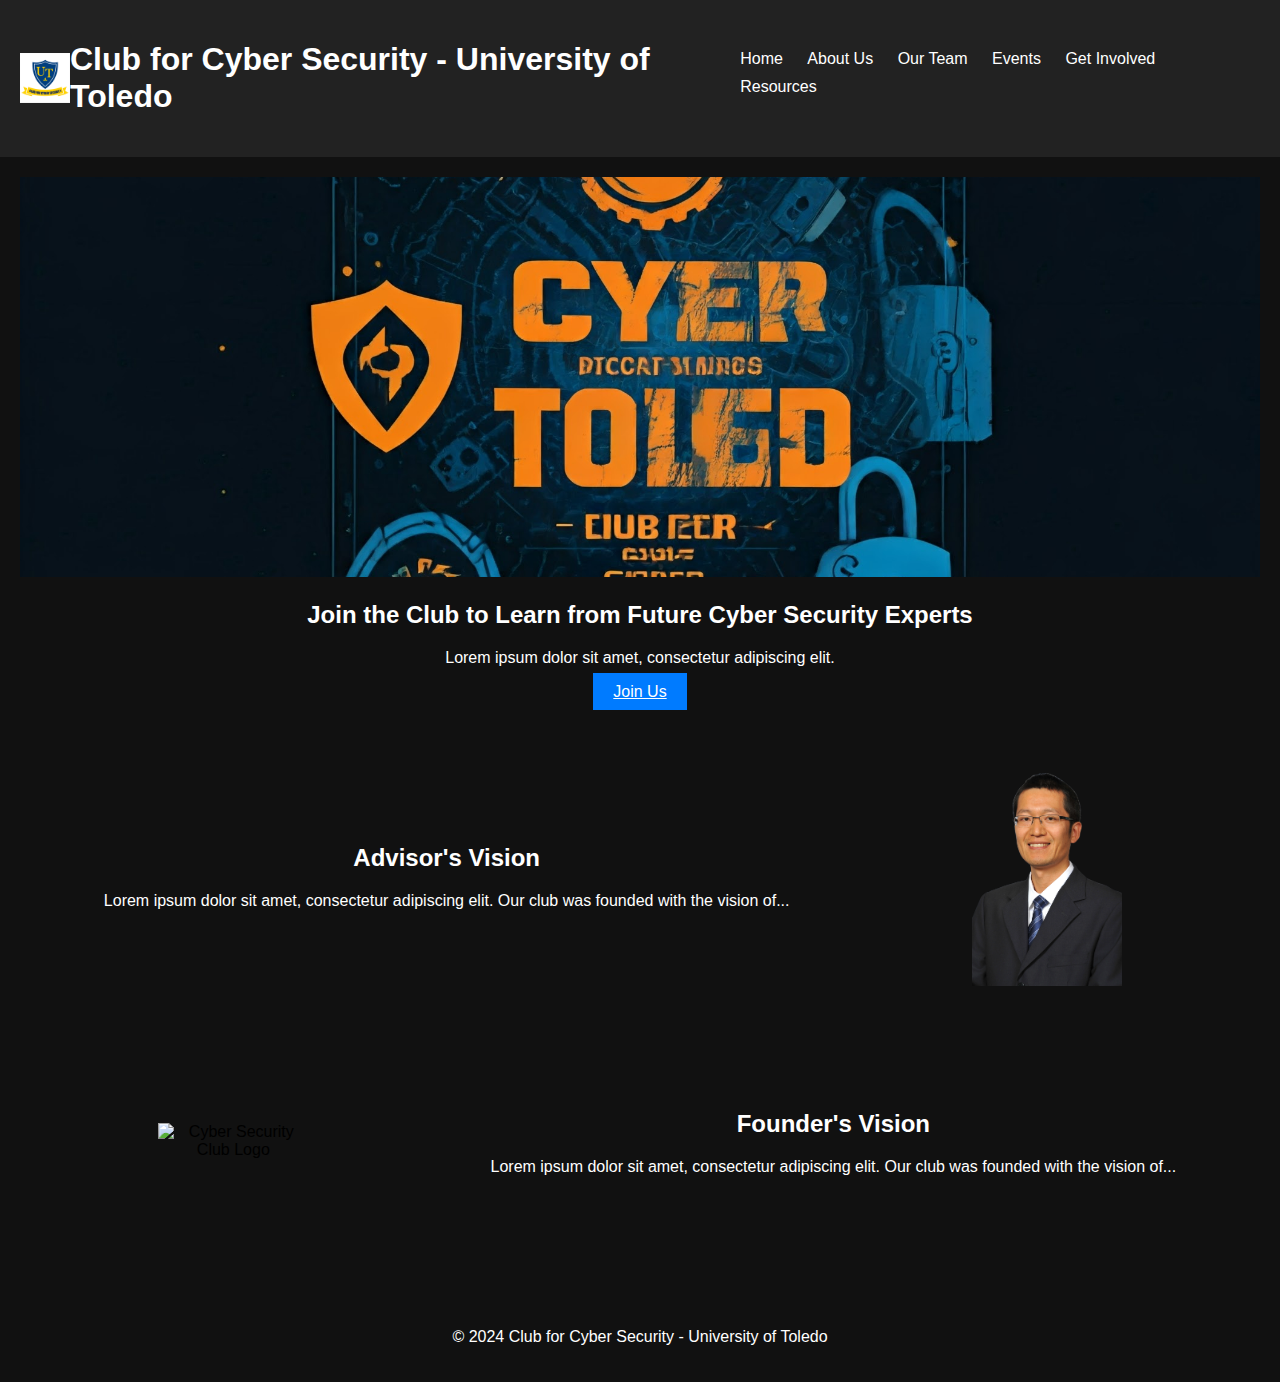
==== index.html @ 1f26b113 "initial commit" ====
<!DOCTYPE html>
<html lang="en">
<head>
  <meta charset="UTF-8">
  <meta name="viewport" content="width=device-width, initial-scale=1.0">
  <title>Cyber Security Club - Toledo</title>
  <link rel="stylesheet" href="styles.css">
  <link rel="icon" href="assets/fav.png" type="image/x-icon">
</head>
<body>
  <header>
    <img src="assets/logo.png" alt="Cyber Security Club Logo" href="index.html">
    <h1>Club for Cyber Security - University of Toledo</h1>
    <nav>
        <ul>
            <li><a href="index.html">Home</a></li>
            <li><a href="aboutus.html">About Us</a></li>
            <li><a href="ourteam.html">Our Team</a></li>
            <li><a href="events.html">Events</a></li>
            <li><a href="joinus.html">Get Involved</a></li>
            <li><a href="resources.html">Resources</a></li>   
        </ul>
      </nav>
  </header>

  <main>
    <section class="hero">
      <img src="assets/image1.jpeg" alt="Cybersecurity Banner">
      <h2>Join the Club to Learn from Future Cyber Security Experts</h2>
      <p>Lorem ipsum dolor sit amet, consectetur adipiscing elit.</p>
      <a href="https://invonet.utoledo.edu/organization/utoledoccs" class="button">Join Us</a>
    </section>

    <section class="founders-vision">
      <div class="founders-vision-box">
        <h2>Advisor's Vision</h2>
        <p>Lorem ipsum dolor sit amet, consectetur adipiscing elit. Our club was founded with the vision of...</p>
      </div>
      <div class="logo-container">
        <img src="assets/DrSun.png" alt="Cyber Security Club Logo">
      </div>
    </section>
    <section class="founders-vision">
        <div class="logo-container">
            <img src="assets/ashiq.png" alt="Cyber Security Club Logo">
          </div>
        <div class="founders-vision-box">
          <h2>Founder's Vision</h2>
          <p>Lorem ipsum dolor sit amet, consectetur adipiscing elit. Our club was founded with the vision of...</p>
        </div>
        
      </section>

    </main>

  <footer>
    <p>&copy; 2024 Club for Cyber Security - University of Toledo</p>
  </footer>
</body>
</html>
---- styles.css ----
body {
    font-family: Arial, sans-serif;
    margin: 0;
    padding: 0;
    background-color: #111111; /* Dark background */
}

header {
    background-color: #222222;
    color: #ffffff;
    padding: 20px;
    display: flex;
    justify-content: space-between;
    align-items: center;
}

header img {
    width: 50px;
    height: 50px;
}

nav ul {
    list-style: none;
    margin: 0;
    padding: 0;
}

nav ul li {
    display: inline-block;
    margin-right: 20px;
}

nav ul li a {
    text-decoration: none;
    color: #ffffff;
}

main {
    padding: 20px;
}

.hero {
    text-align: center;
}

.hero img {
    width: 100%;
    max-height: 400px;
    object-fit: cover;
}

.hero h2 {
    color: #ffffff;
}

.hero p {
    color: #ffffff;
}

.button {
    background-color: #007bff;
    color: #ffffff;
    padding: 10px 20px;
    border: none;
    cursor: pointer;
}

section {
    margin-bottom: 40px;
}

h2 {
    color: #ffffff;
}

p {
    color: #ffffff;
}

ul {
    list-style: none;
    padding: 0;
}

ul li {
    margin-bottom: 10px;
}

.founders-vision {
    display: flex;
    justify-content: space-between;
    align-items: center;
    padding: 20px;
    gap: 0px; /* Adjust the gap as needed */
}

.founders-vision-box {
    flex: 2; /* Make the box take up the remaining space */
    padding: 20px;
    text-align: center;
}

.logo-container {
    flex: 1; /* Make the logo container take up the remaining space */
    text-align: center;
}

.logo-container img {
    max-width: 150px; /* Adjust the maximum width as needed */
}

/* ... joinus.html... */

.about {
    text-align: center;
}
  
.about p {
    margin-bottom: 20px;
}
  
  .about ul {
    list-style: none;
    padding: 0;
  }
  
  .about ul li {
    margin-bottom: 10px;
    color: #ffffff; /* Set list item text color to white */
    margin-left: 20px; /* Add a slight margin to the left for indentation */
    
  }
  .about-content {
    max-width: 800px; /* Adjust the maximum width as needed */
    margin: 0 auto; /* Center the content horizontally */
  }
 
.back-button {
    position: fixed;
    top: 150px; /* Adjust this value as needed */
    right: 20px;
    padding: 10px 20px;
    background-color: #007bff;
    color: #fff;
    text-decoration: none;
    border: none;
    cursor: pointer;
    z-index: 1000; /* Ensure it appears above other elements */
}
.expandable-content {
    display: none; /* Initially hide the content */
  }
  
  .about ul li:before {
    content: '+ '; /* Add a plus sign before each list item */
    margin-right: 5px; /* Add spacing between the plus sign and text */
    cursor: pointer; /* Make the plus sign clickable */
  }
  
  .about ul li.expanded:before {
    content: '- '; /* Change the plus sign to a minus when expanded */
  }
  
  .about ul li.expanded .expandable-content {
    display: block; /* Show the content when the list item is expanded */
  }

  .team {
    text-align: center;
  }
  
  .team-grid {
    display: grid;
    grid-template-columns: repeat(3, 1fr); /* Create a 3-column grid */
    gap: 20px; /* Adjust the gap between grid items */
  }
  
  .team-member {
    text-align: center;
  }
  
  .team-member img {
    width: 200px;
    height: 200px;
    border-radius: 50%; /* Make the image circular */
    margin-bottom: 10px;
  }
  .team-member h3 {
    color: #007bff; /* Change the color to a more visible one */
  }
  


footer {
    text-align: center;
    padding: 20px;
    background-color: #111111;
    color: #ffffff;
}

/* joinus.html specific styles */

.join {
    text-align: center;
    color: #fddddd; /* Set text color to white */
  }
  
  .join p {
    margin-bottom: 20px;
  }
  
  .join ul {
    list-style: none;
    padding: 0;
  }
  
  .join ul li {
    margin-bottom: 10px;
    display: inline-block;
    margin-right: 10px; /* Add horizontal spacing between icons */
  }
  
  .join a {
    color: #ffffff; /* Text color for links */
    text-decoration: none;
  }
  
  .join img {
    width: 24px;
    height: 24px; /* Adjust image size as needed */
  }

  .coming-soon-container {
    text-align: center;
    padding: 50px;
    background-color: #f0f0f0;
  }
  
  .coming-soon-container img {
    width: 200px;
    height: 200px;
    border-radius: 50%;
    margin-bottom: 20px;
  }
  .coming-soon-container p {
    color: #007bff;
    margin-bottom: 20px;
  }
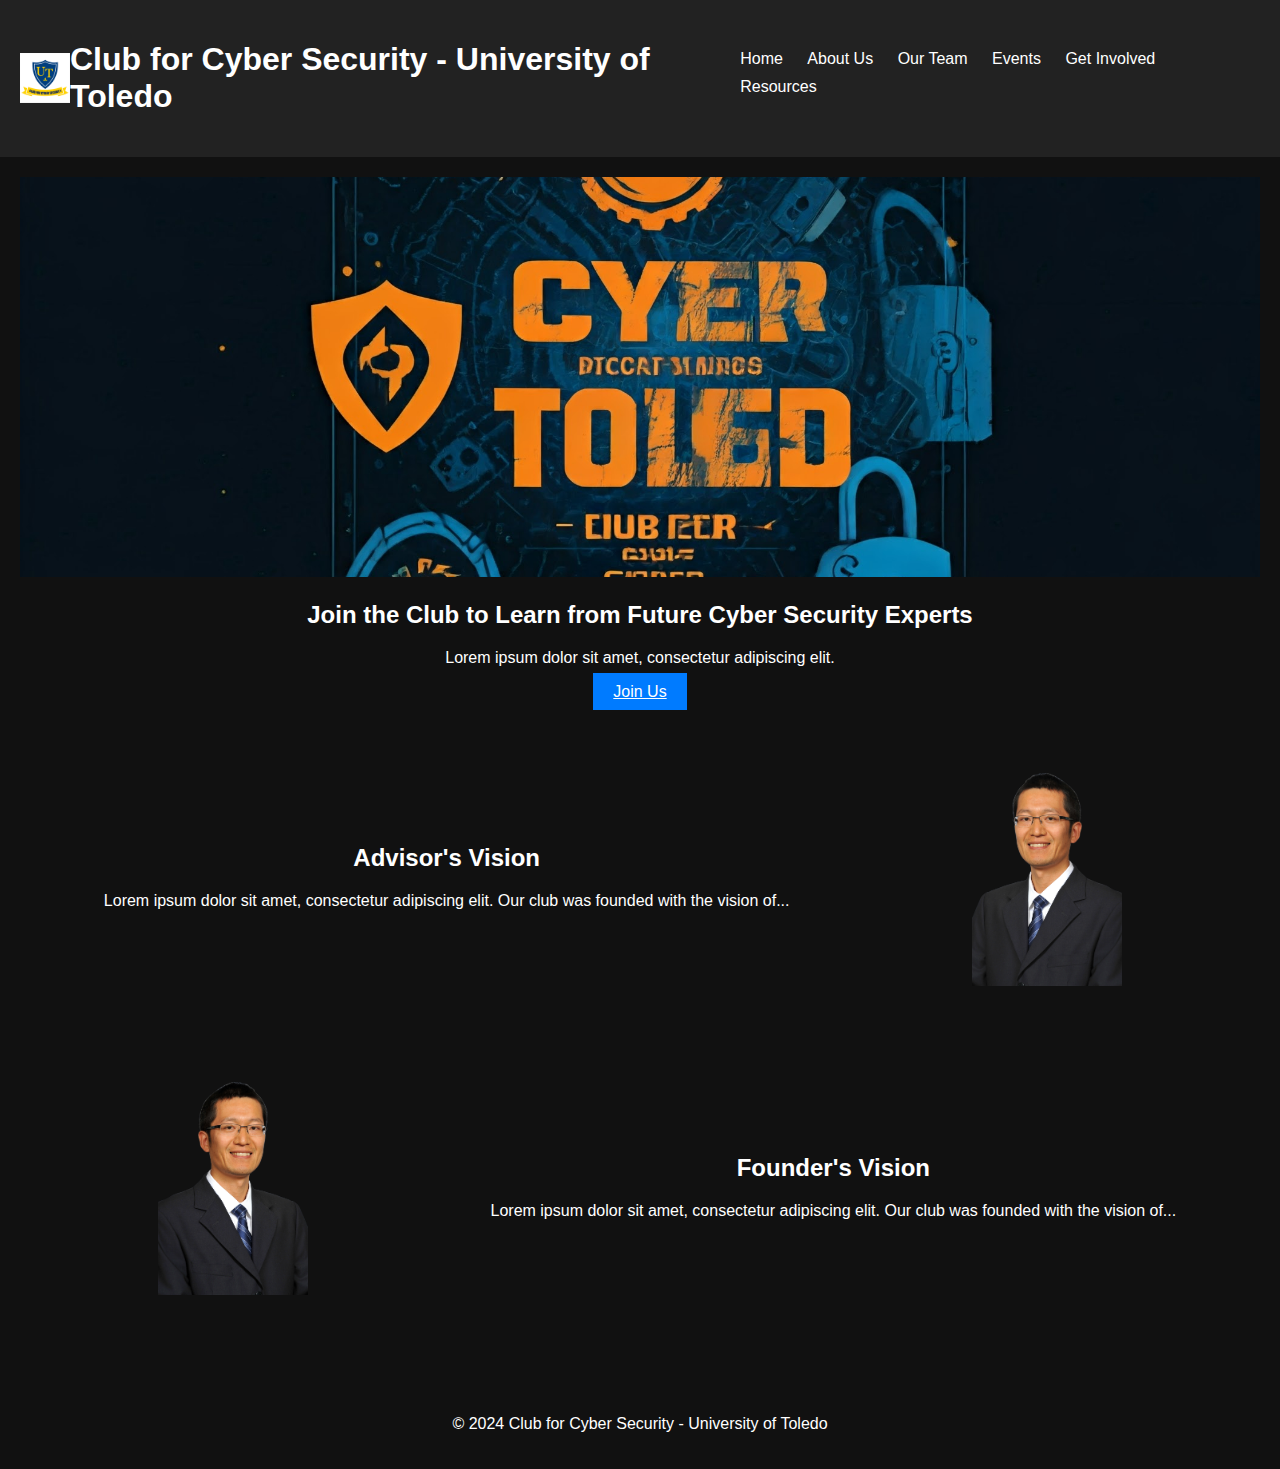
==== commit 32336032: "Update index.html" ====
--- a/index.html
+++ b/index.html
@@ -42,7 +42,7 @@
     </section>
     <section class="founders-vision">
         <div class="logo-container">
-            <img src="assets/ashiq.png" alt="Cyber Security Club Logo">
+            <img src="assets/Ashiq.png" alt="Cyber Security Club Logo">
           </div>
         <div class="founders-vision-box">
           <h2>Founder's Vision</h2>
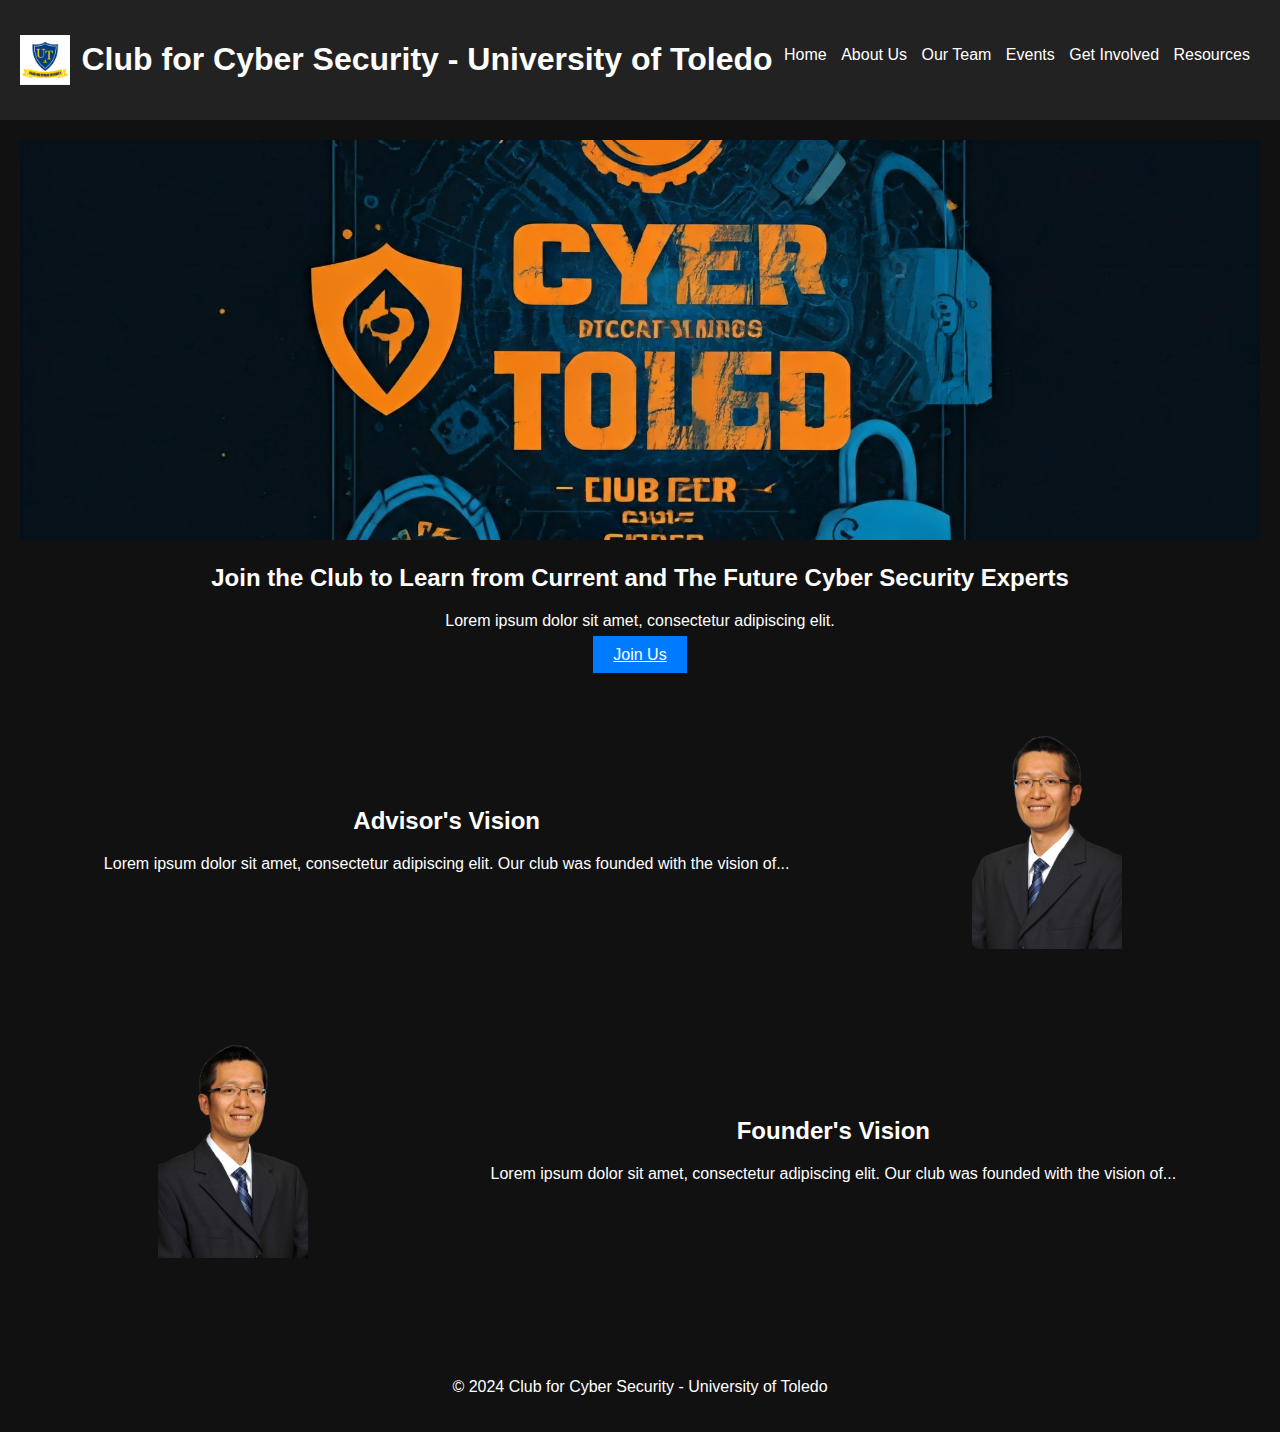
==== commit 9f3762de: "update1" ====
--- a/index.html
+++ b/index.html
@@ -26,7 +26,7 @@
   <main>
     <section class="hero">
       <img src="assets/image1.jpeg" alt="Cybersecurity Banner">
-      <h2>Join the Club to Learn from Future Cyber Security Experts</h2>
+      <h2>Join the Club to Learn from Current and The Future Cyber Security Experts</h2>
       <p>Lorem ipsum dolor sit amet, consectetur adipiscing elit.</p>
       <a href="https://invonet.utoledo.edu/organization/utoledoccs" class="button">Join Us</a>
     </section>
--- a/styles.css
+++ b/styles.css
@@ -1,3 +1,14 @@
+@media screen and (max-width: 768px) {
+    nav ul {
+      display: none;
+    }
+  
+    /* Add a button or icon to trigger the menu */
+nav .menu-toggle {
+      display: block;
+    }
+  }
+
 body {
     font-family: Arial, sans-serif;
     margin: 0;
@@ -27,7 +38,7 @@
 
 nav ul li {
     display: inline-block;
-    margin-right: 20px;
+    margin-right: 10px;
 }
 
 nav ul li a {
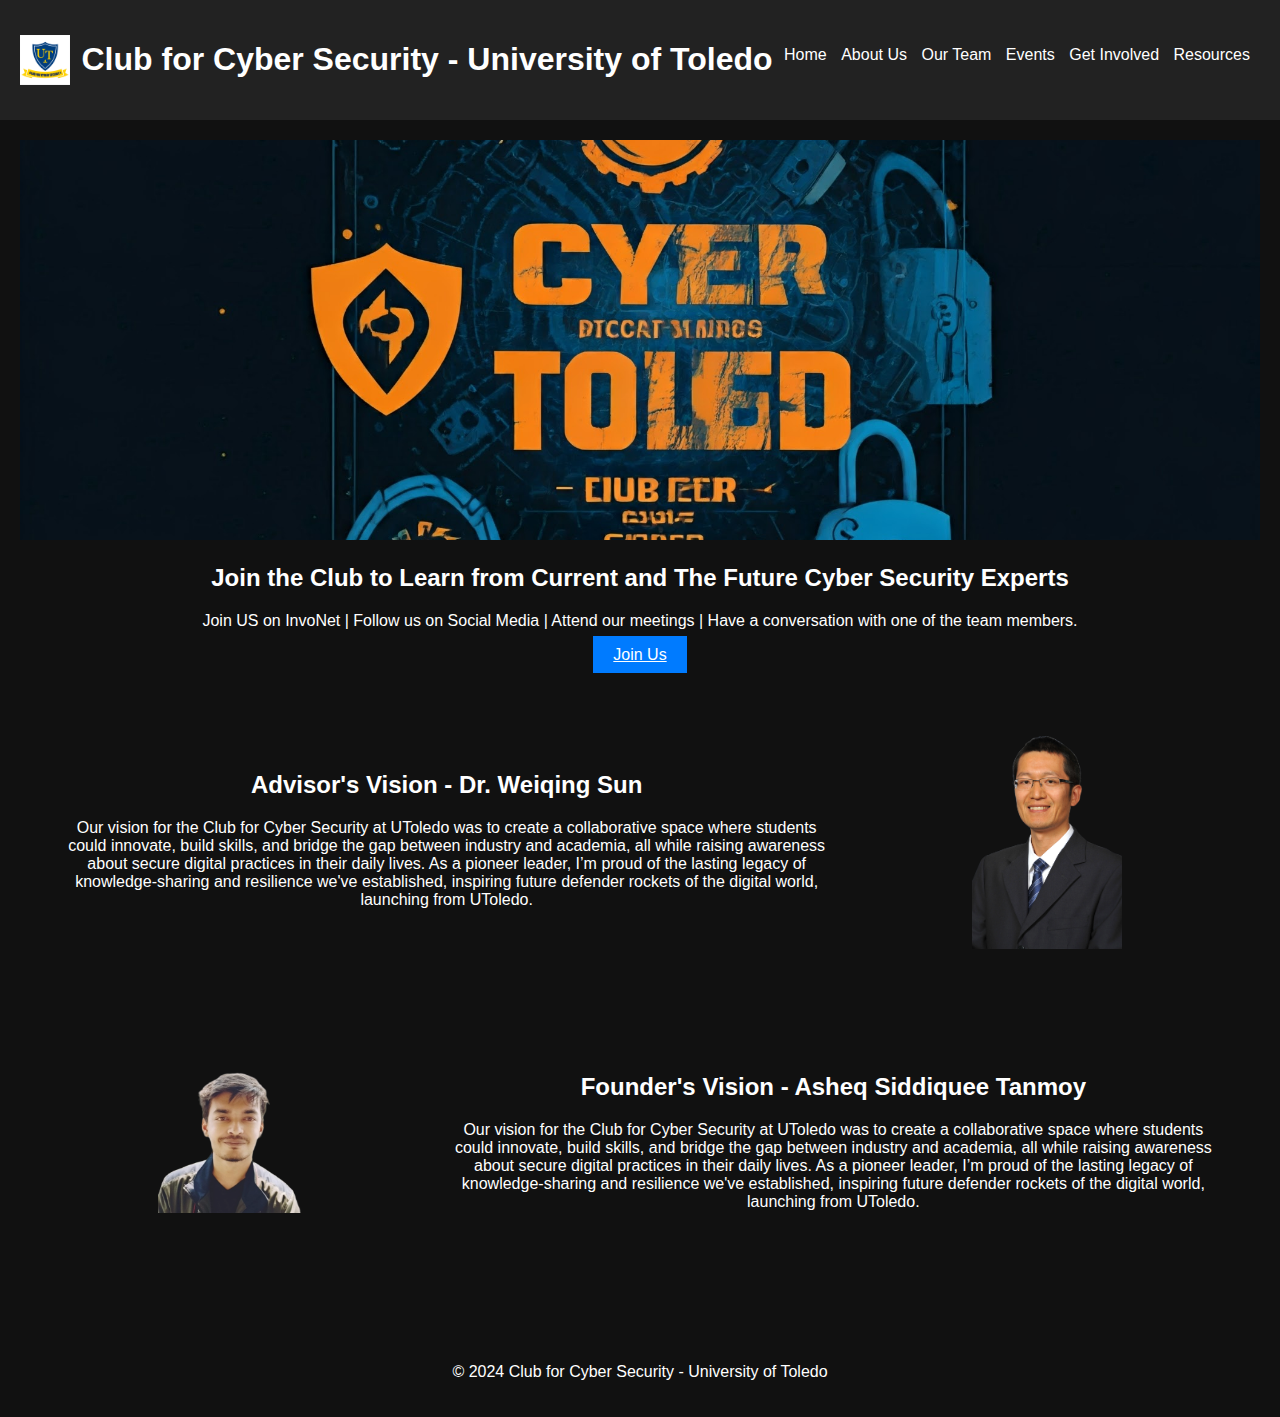
==== commit e28ad747: "picutre and position" ====
--- a/index.html
+++ b/index.html
@@ -27,14 +27,14 @@
     <section class="hero">
       <img src="assets/image1.jpeg" alt="Cybersecurity Banner">
       <h2>Join the Club to Learn from Current and The Future Cyber Security Experts</h2>
-      <p>Lorem ipsum dolor sit amet, consectetur adipiscing elit.</p>
+      <p>Join US on InvoNet | Follow us on Social Media | Attend our meetings | Have a conversation with one of the team members.</p>
       <a href="https://invonet.utoledo.edu/organization/utoledoccs" class="button">Join Us</a>
     </section>
 
     <section class="founders-vision">
       <div class="founders-vision-box">
-        <h2>Advisor's Vision</h2>
-        <p>Lorem ipsum dolor sit amet, consectetur adipiscing elit. Our club was founded with the vision of...</p>
+        <h2>Advisor's Vision - Dr. Weiqing Sun</h2>
+        <p>Our vision for the Club for Cyber Security at UToledo was to create a collaborative space where students could innovate, build skills, and bridge the gap between industry and academia, all while raising awareness about secure digital practices in their daily lives. As a pioneer leader, I’m proud of the lasting legacy of knowledge-sharing and resilience we've established, inspiring future defender rockets of the digital world, launching from UToledo.</p>
       </div>
       <div class="logo-container">
         <img src="assets/DrSun.png" alt="Cyber Security Club Logo">
@@ -45,8 +45,8 @@
             <img src="assets/Ashiq.png" alt="Cyber Security Club Logo">
           </div>
         <div class="founders-vision-box">
-          <h2>Founder's Vision</h2>
-          <p>Lorem ipsum dolor sit amet, consectetur adipiscing elit. Our club was founded with the vision of...</p>
+          <h2>Founder's Vision - Asheq Siddiquee Tanmoy</h2>
+          <p>Our vision for the Club for Cyber Security at UToledo was to create a collaborative space where students could innovate, build skills, and bridge the gap between industry and academia, all while raising awareness about secure digital practices in their daily lives. As a pioneer leader, I’m proud of the lasting legacy of knowledge-sharing and resilience we've established, inspiring future defender rockets of the digital world, launching from UToledo.</p>
         </div>
         
       </section>
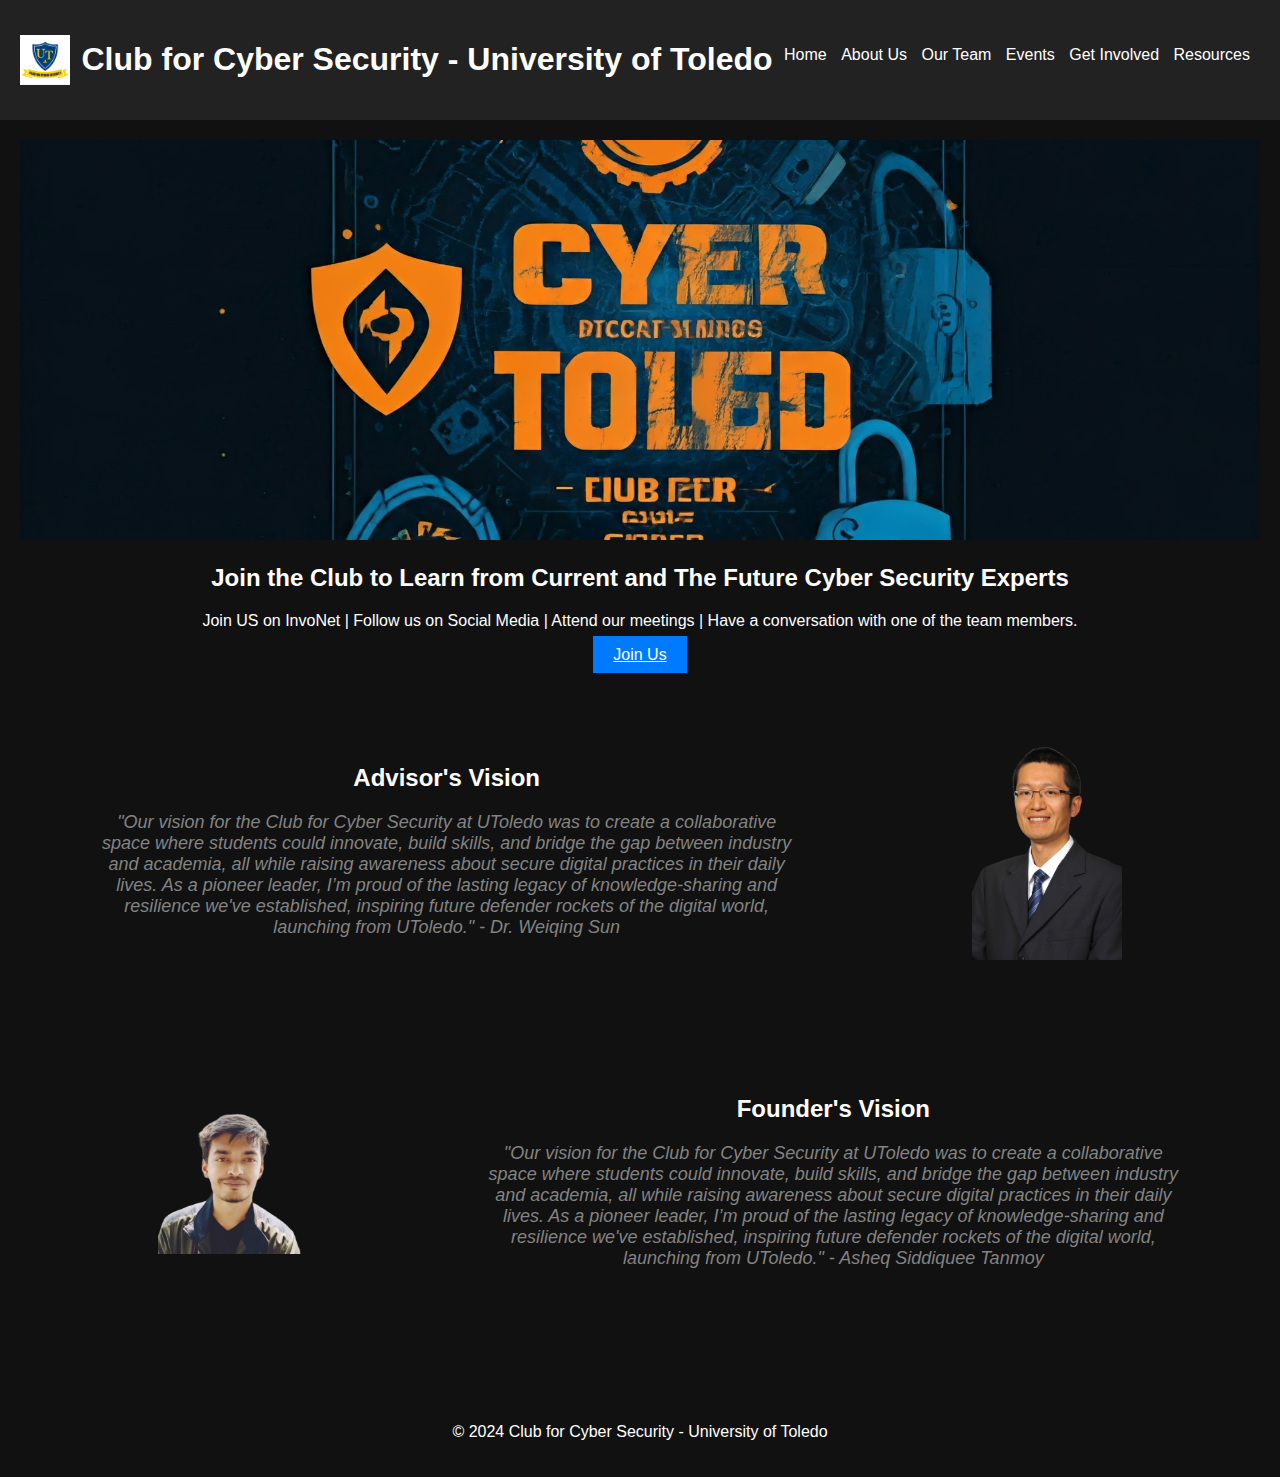
==== commit e500865b: "vission" ====
--- a/index.html
+++ b/index.html
@@ -33,23 +33,28 @@
 
     <section class="founders-vision">
       <div class="founders-vision-box">
-        <h2>Advisor's Vision - Dr. Weiqing Sun</h2>
-        <p>Our vision for the Club for Cyber Security at UToledo was to create a collaborative space where students could innovate, build skills, and bridge the gap between industry and academia, all while raising awareness about secure digital practices in their daily lives. As a pioneer leader, I’m proud of the lasting legacy of knowledge-sharing and resilience we've established, inspiring future defender rockets of the digital world, launching from UToledo.</p>
+        <h2>Advisor's Vision</h2>
+        <blockquote style="font-size: 18px; color: rgb(131, 131, 131); font-style: italic;">
+          "Our vision for the Club for Cyber Security at UToledo was to create a collaborative space where students could innovate, build skills, and bridge the gap between industry and academia, all while raising awareness about secure digital practices in their daily lives. As a pioneer leader, I’m proud of the lasting legacy of knowledge-sharing and resilience we've established, inspiring future defender rockets of the digital world, launching from UToledo." - Dr. Weiqing Sun
+        
+        </blockquote>
       </div>
       <div class="logo-container">
         <img src="assets/DrSun.png" alt="Cyber Security Club Logo">
       </div>
     </section>
+    
     <section class="founders-vision">
-        <div class="logo-container">
-            <img src="assets/Ashiq.png" alt="Cyber Security Club Logo">
-          </div>
-        <div class="founders-vision-box">
-          <h2>Founder's Vision - Asheq Siddiquee Tanmoy</h2>
-          <p>Our vision for the Club for Cyber Security at UToledo was to create a collaborative space where students could innovate, build skills, and bridge the gap between industry and academia, all while raising awareness about secure digital practices in their daily lives. As a pioneer leader, I’m proud of the lasting legacy of knowledge-sharing and resilience we've established, inspiring future defender rockets of the digital world, launching from UToledo.</p>
-        </div>
-        
-      </section>
+      <div class="logo-container">
+        <img src="assets/Ashiq.png" alt="Cyber Security Club Logo">
+      </div>
+      <div class="founders-vision-box">
+        <h2>Founder's Vision</h2>
+        <blockquote style="font-size: 18px; color:rgb(131, 131, 131); font-style: italic;">
+          "Our vision for the Club for Cyber Security at UToledo was to create a collaborative space where students could innovate, build skills, and bridge the gap between industry and academia, all while raising awareness about secure digital practices in their daily lives. As a pioneer leader, I’m proud of the lasting legacy of knowledge-sharing and resilience we've established, inspiring future defender rockets of the digital world, launching from UToledo." - Asheq Siddiquee Tanmoy
+        </blockquote>
+      </div>
+    </section>
 
     </main>
 
--- a/styles.css
+++ b/styles.css
@@ -256,4 +256,78 @@
   .coming-soon-container p {
     color: #007bff;
     margin-bottom: 20px;
-  }+  }
+
+  /* event handler */
+  .events {
+    padding: 20px;
+  }
+  
+  .event-box {
+    background-color: #333333;
+    color: #ffffff;
+    border: 1px solid #444444;
+    border-radius: 8px;
+    margin: 10px 0;
+    overflow: hidden;
+    cursor: pointer;
+    transition: box-shadow 0.3s;
+  }
+  
+  .event-box:hover {
+    box-shadow: 0 0 10px rgba(0, 0, 0, 0.5);
+  }
+  
+  .event-header {
+    background-color: #444444;
+    padding: 15px;
+  }
+  
+  .event-header h3 {
+    margin: 0;
+  }
+  
+  .event-summary {
+    margin: 5px 0;
+    font-size: 14px;
+    color: #cccccc;
+  }
+  
+  .event-content {
+    padding: 10px 15px;
+    display: none;
+    background-color: #222222;
+  }
+  
+  .event-details {
+    display: flex;
+    align-items: center;
+  }
+  
+  .event-details img {
+    max-width: 150px;
+    max-height: 100px;
+    margin-right: 15px;
+    border-radius: 8px;
+  }
+  
+  .event-info {
+    flex: 1;
+  }
+  
+  .event-info p {
+    margin: 5px 0;
+  }
+  
+  .event-more-info {
+    margin-top: 15px;
+  }
+  
+  .event-more-info iframe {
+    border: none;
+  }
+  
+  .event-box.expanded .event-content {
+    display: block;
+  }
+  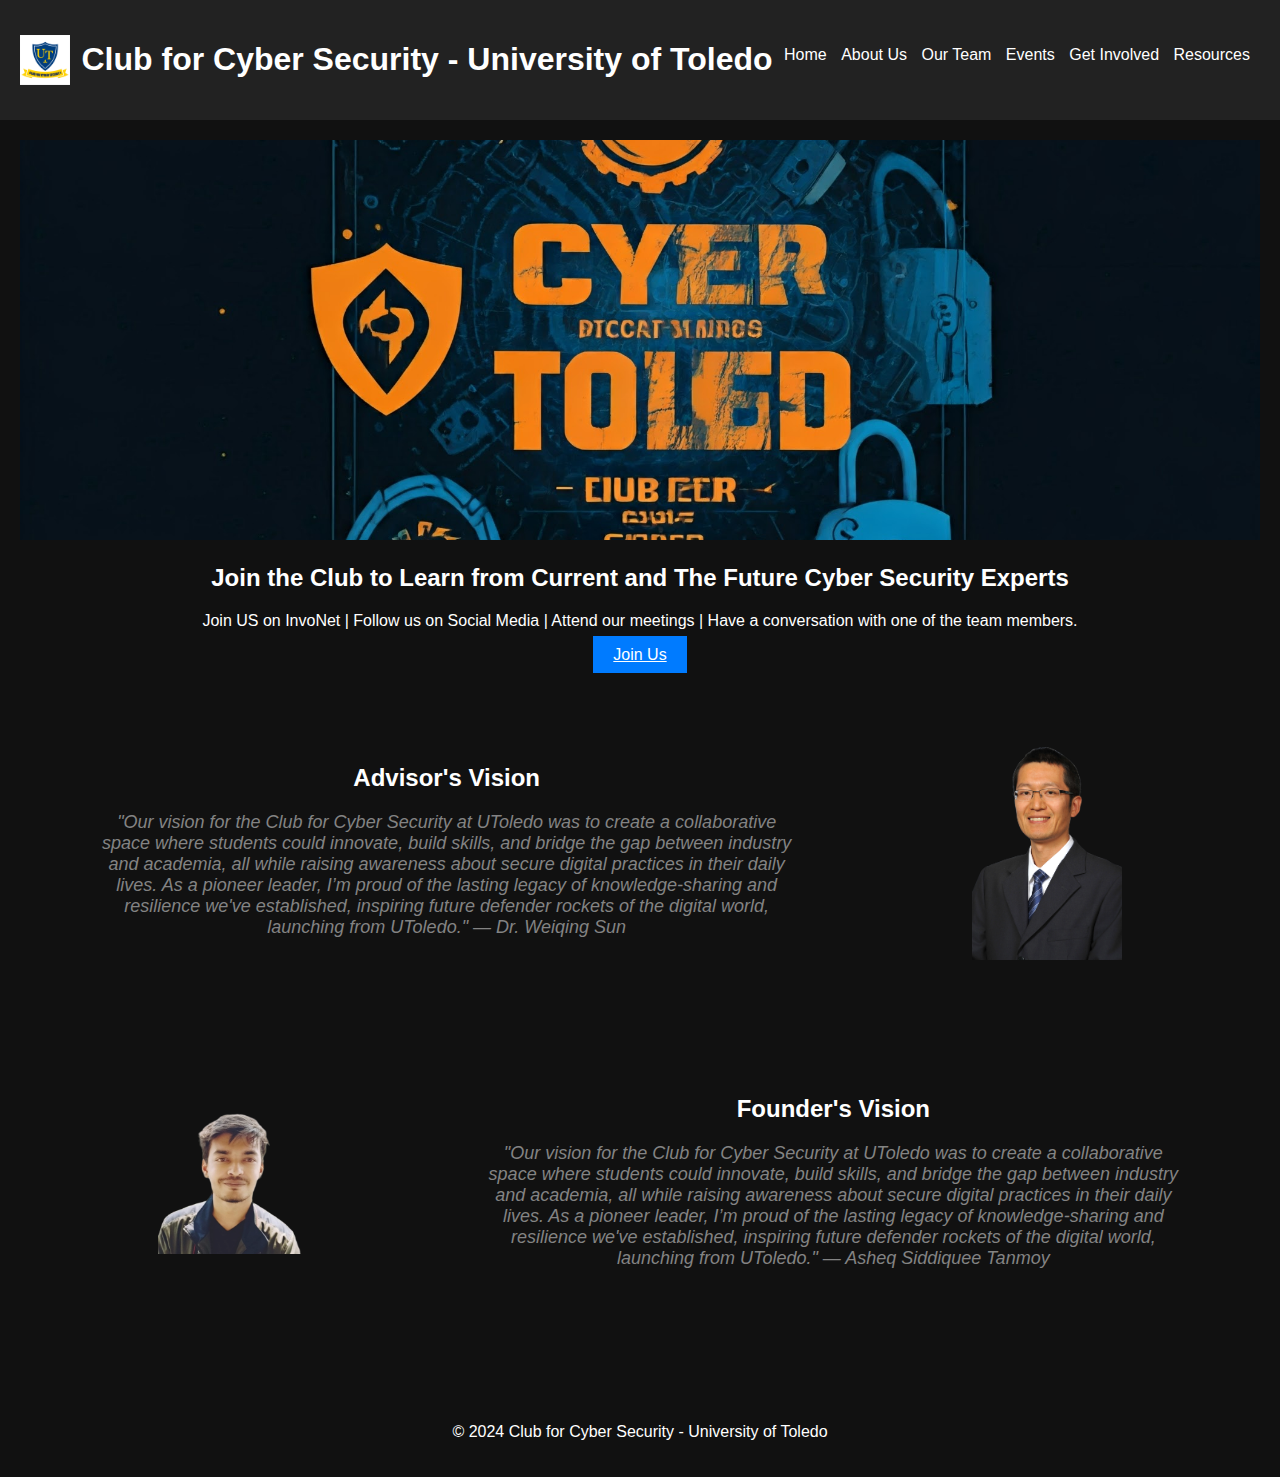
==== commit 99cb7ea7: "minor changes" ====
--- a/index.html
+++ b/index.html
@@ -35,7 +35,7 @@
       <div class="founders-vision-box">
         <h2>Advisor's Vision</h2>
         <blockquote style="font-size: 18px; color: rgb(131, 131, 131); font-style: italic;">
-          "Our vision for the Club for Cyber Security at UToledo was to create a collaborative space where students could innovate, build skills, and bridge the gap between industry and academia, all while raising awareness about secure digital practices in their daily lives. As a pioneer leader, I’m proud of the lasting legacy of knowledge-sharing and resilience we've established, inspiring future defender rockets of the digital world, launching from UToledo." - Dr. Weiqing Sun
+          "Our vision for the Club for Cyber Security at UToledo was to create a collaborative space where students could innovate, build skills, and bridge the gap between industry and academia, all while raising awareness about secure digital practices in their daily lives. As a pioneer leader, I’m proud of the lasting legacy of knowledge-sharing and resilience we've established, inspiring future defender rockets of the digital world, launching from UToledo." — Dr. Weiqing Sun
         
         </blockquote>
       </div>
@@ -51,7 +51,7 @@
       <div class="founders-vision-box">
         <h2>Founder's Vision</h2>
         <blockquote style="font-size: 18px; color:rgb(131, 131, 131); font-style: italic;">
-          "Our vision for the Club for Cyber Security at UToledo was to create a collaborative space where students could innovate, build skills, and bridge the gap between industry and academia, all while raising awareness about secure digital practices in their daily lives. As a pioneer leader, I’m proud of the lasting legacy of knowledge-sharing and resilience we've established, inspiring future defender rockets of the digital world, launching from UToledo." - Asheq Siddiquee Tanmoy
+          "Our vision for the Club for Cyber Security at UToledo was to create a collaborative space where students could innovate, build skills, and bridge the gap between industry and academia, all while raising awareness about secure digital practices in their daily lives. As a pioneer leader, I’m proud of the lasting legacy of knowledge-sharing and resilience we've established, inspiring future defender rockets of the digital world, launching from UToledo." — Asheq Siddiquee Tanmoy
         </blockquote>
       </div>
     </section>
